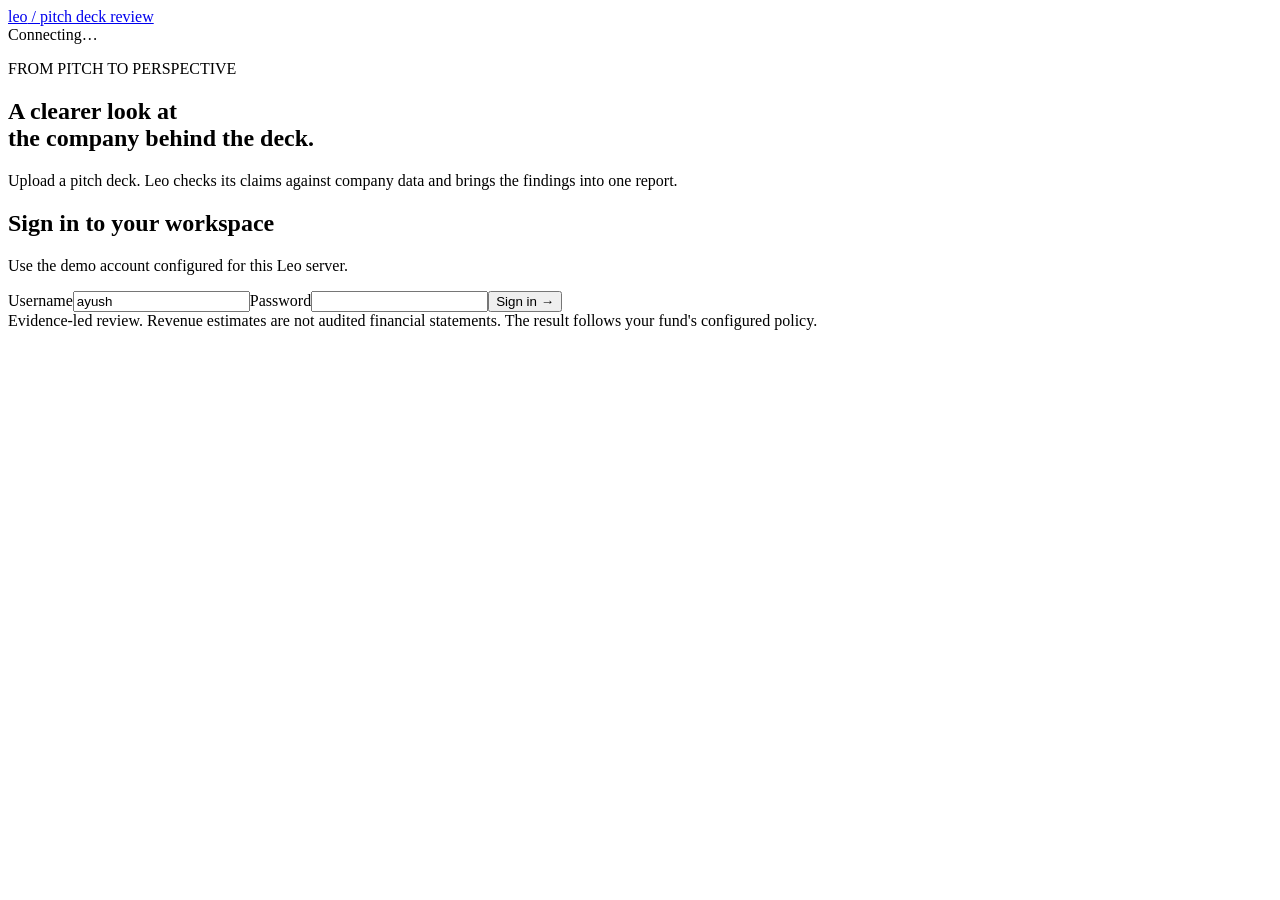
==== app/web/index.html @ f70f9a35 "feat(ui): add authenticated pitch deck upload and report interface Provide a responsive, dependency-" ====
<!doctype html>
<html lang="en">
<head>
  <meta charset="utf-8"><meta name="viewport" content="width=device-width, initial-scale=1">
  <title>Leo · Pitch deck review</title><link rel="stylesheet" href="/ui/style.css">
  <script src="/ui/app.js" defer></script>
</head>
<body>
  <header><a class="brand" href="/">leo<span> / pitch deck review</span></a><div><span id="mode" class="badge">Connecting…</span> <button id="signout" class="quiet" hidden>Sign out</button></div></header>
  <main>
    <section class="intro"><p class="eyebrow">FROM PITCH TO PERSPECTIVE</p><h1>A clearer look at<br>the company behind the deck.</h1><p>Upload a pitch deck. Leo checks its claims against company data and brings the findings into one report.</p></section>
    <p id="error" class="error" role="alert" hidden></p>
    <section id="login-panel" class="panel narrow"><h2>Sign in to your workspace</h2><p>Use the demo account configured for this Leo server.</p>
      <form id="login"><label>Username<input id="username" name="username" autocomplete="username" required maxlength="100" value="ayush"></label><label>Password<input id="password" name="password" type="password" autocomplete="current-password" required maxlength="1024"></label><button type="submit">Sign in <span aria-hidden="true">→</span></button></form>
    </section>
    <section id="workspace" hidden>
      <section class="panel" id="upload-panel"><div class="section-title"><div><p class="eyebrow">NEW REVIEW</p><h2>Start with a pitch deck</h2></div><span class="muted">PDF · up to 20 MB</span></div>
        <form id="upload"><fieldset id="upload-fields"><label class="dropzone">Your pitch deck<input id="deck" name="deck" type="file" accept=".pdf,application/pdf" required><span>Choose a PDF from your computer.</span></label>
        <div class="fields"><label>Company name<input name="company_name" required maxlength="500" placeholder="Acme"></label><label>Company website domain <span class="muted">optional</span><input name="domain" placeholder="acme.com"><small>This is the company's website, not its office location.</small></label><label>Maximum investment · USD<input name="max_check_usd" type="number" min="0" step="any" value="100000" required><small>Your fund's upper investment limit.</small></label><label>Company stage<input name="stage" maxlength="100" value="growth" required><small>For example: seed, early, or growth.</small></label></div>
        <button id="review-button" type="submit">Review this deck <span aria-hidden="true">→</span></button></fieldset></form>
      </section>
      <section class="panel progress-panel" id="progress-panel" hidden aria-live="polite"><div class="section-title"><h2 id="phase">Preparing your review</h2><span id="spinner" class="spinner" aria-hidden="true"></span></div><p id="progress-note">The review can take several minutes. Progress below comes from the server.</p><p id="run-label" class="muted"></p><ul id="agents" class="agent-list"></ul></section>
      <section class="panel resume-panel"><form id="resume"><label>Open or reconnect to an existing review<input id="run-id" placeholder="Run ID" required></label><button type="submit" class="secondary" id="resume-button">Open report</button></form></section>
      <section id="result" class="panel" hidden aria-live="polite"><div class="section-title"><h2>Your report</h2><div class="downloads"><button id="download-md" class="secondary">Download Markdown</button><button id="download-json" class="secondary">Download JSON</button></div></div><div id="report-content"></div></section>
    </section>
    <footer>Evidence-led review. Revenue estimates are not audited financial statements. The result follows your fund's configured policy.</footer>
  </main>
</body>
</html>
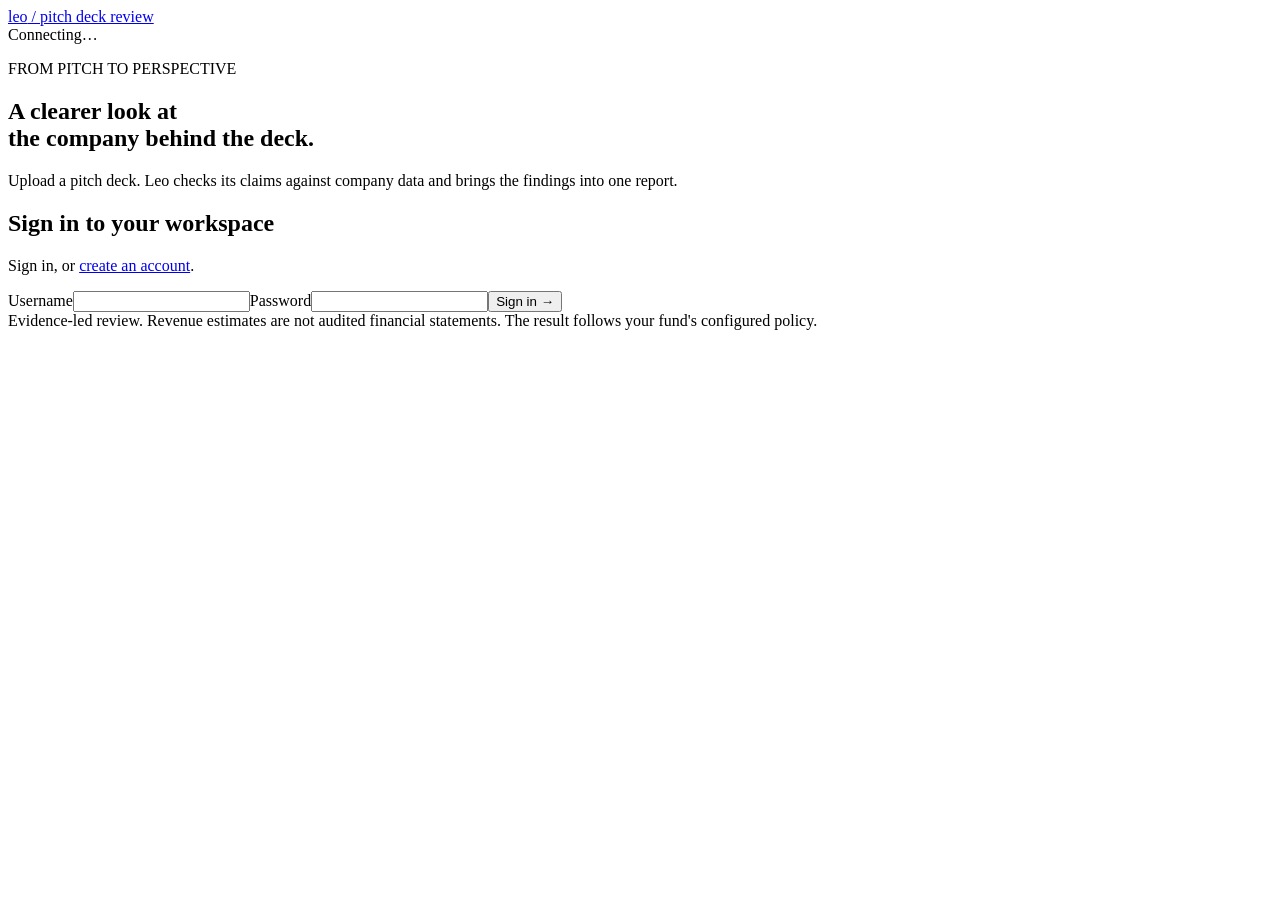
==== commit 5e655e7b: "feat(web): sign up from the page The page had only a sign-in form, so every new person needed the de" ====
--- a/app/web/index.html
+++ b/app/web/index.html
@@ -10,8 +10,11 @@
   <main>
     <section class="intro"><p class="eyebrow">FROM PITCH TO PERSPECTIVE</p><h1>A clearer look at<br>the company behind the deck.</h1><p>Upload a pitch deck. Leo checks its claims against company data and brings the findings into one report.</p></section>
     <p id="error" class="error" role="alert" hidden></p>
-    <section id="login-panel" class="panel narrow"><h2>Sign in to your workspace</h2><p>Use the demo account configured for this Leo server.</p>
-      <form id="login"><label>Username<input id="username" name="username" autocomplete="username" required maxlength="100" value="ayush"></label><label>Password<input id="password" name="password" type="password" autocomplete="current-password" required maxlength="1024"></label><button type="submit">Sign in <span aria-hidden="true">→</span></button></form>
+    <section id="login-panel" class="panel narrow"><h2>Sign in to your workspace</h2><p>Sign in, or <a href="#" id="show-signup">create an account</a>.</p>
+      <form id="login"><label>Username<input id="username" name="username" autocomplete="username" required maxlength="100"></label><label>Password<input id="password" name="password" type="password" autocomplete="current-password" required maxlength="1024"></label><button type="submit">Sign in <span aria-hidden="true">→</span></button></form>
+    </section>
+    <section id="signup-panel" class="panel narrow" hidden><h2>Create your account</h2><p>Already have one? <a href="#" id="show-login">Sign in</a>.</p>
+      <form id="signup"><label>Username<input id="signup-username" name="username" autocomplete="username" required minlength="3" maxlength="32" pattern="[A-Za-z0-9][A-Za-z0-9_.\-]{2,31}"><small>3 to 32 characters: letters, digits, dot, dash or underscore.</small></label><label>Password<input id="signup-password" name="password" type="password" autocomplete="new-password" required minlength="10" maxlength="1024"><small>At least 10 characters.</small></label><button type="submit">Create account <span aria-hidden="true">→</span></button></form>
     </section>
     <section id="workspace" hidden>
       <section class="panel" id="upload-panel"><div class="section-title"><div><p class="eyebrow">NEW REVIEW</p><h2>Start with a pitch deck</h2></div><span class="muted">PDF · up to 20 MB</span></div>
@@ -21,7 +24,7 @@
       </section>
       <section class="panel progress-panel" id="progress-panel" hidden aria-live="polite"><div class="section-title"><h2 id="phase">Preparing your review</h2><span id="spinner" class="spinner" aria-hidden="true"></span></div><p id="progress-note">The review can take several minutes. Progress below comes from the server.</p><p id="run-label" class="muted"></p><ul id="agents" class="agent-list"></ul></section>
       <section class="panel resume-panel"><form id="resume"><label>Open or reconnect to an existing review<input id="run-id" placeholder="Run ID" required></label><button type="submit" class="secondary" id="resume-button">Open report</button></form></section>
-      <section id="result" class="panel" hidden aria-live="polite"><div class="section-title"><h2>Your report</h2><div class="downloads"><button id="download-md" class="secondary">Download Markdown</button><button id="download-json" class="secondary">Download JSON</button></div></div><div id="report-content"></div></section>
+      <section id="result" class="panel" hidden aria-live="polite"><div class="section-title"><h2 id="result-title">Your report</h2><div class="downloads"><button id="download-md" class="secondary">Download Markdown</button><button id="download-json" class="secondary">Download JSON</button></div></div><div id="failure-actions" hidden><p id="failure-reason"></p><p id="failure-detail" class="muted"></p><button id="retry-review" type="button">Retry this review</button><p id="retry-note" class="muted">A retry starts a new analysis of the saved PDF and may use provider credits. The original run is preserved.</p></div><div id="report-content"></div></section>
     </section>
     <footer>Evidence-led review. Revenue estimates are not audited financial statements. The result follows your fund's configured policy.</footer>
   </main>
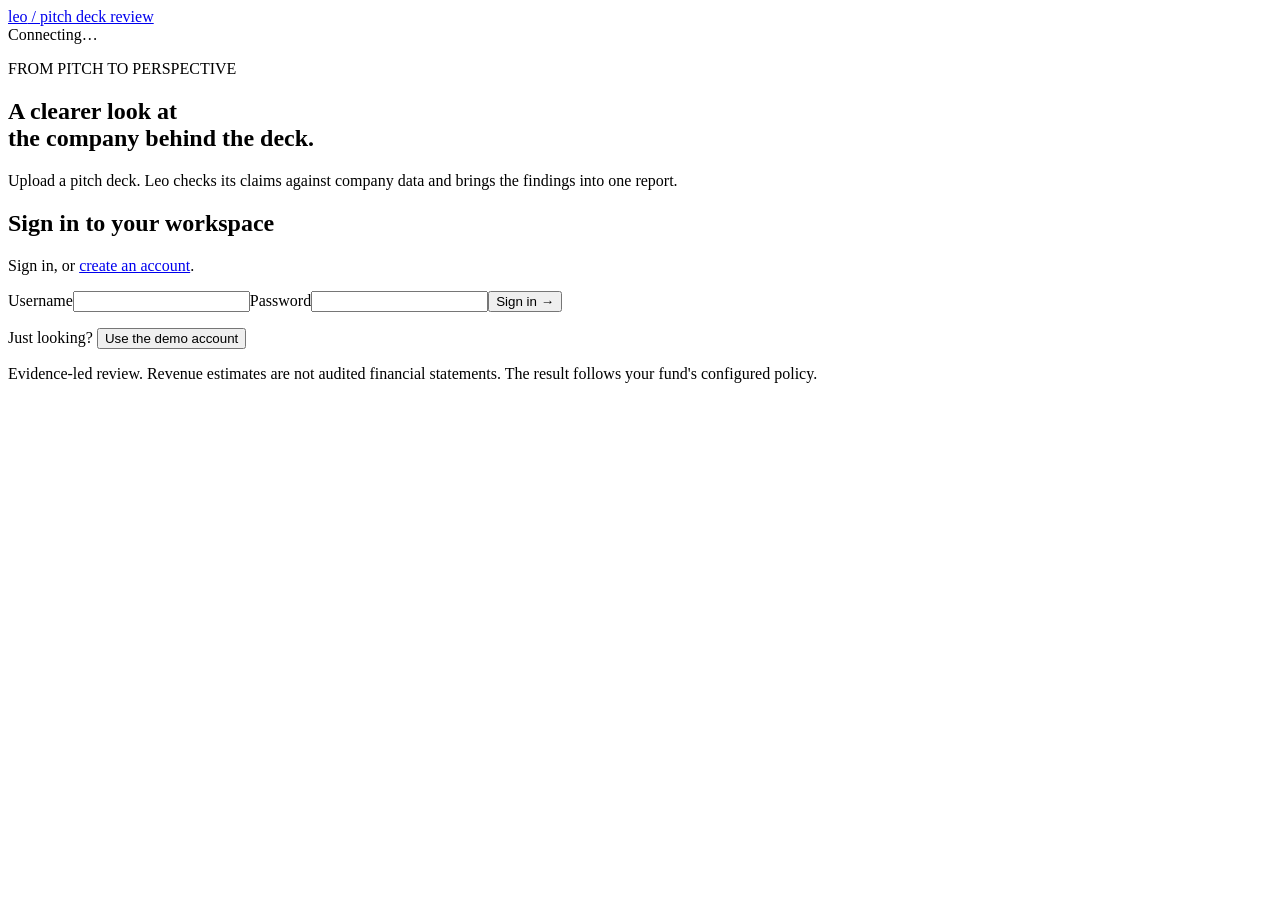
==== commit 481e88bc: "feat(web): one-click demo account on the sign-in page Adds a Use the demo account button under the s" ====
--- a/app/web/index.html
+++ b/app/web/index.html
@@ -12,6 +12,7 @@
     <p id="error" class="error" role="alert" hidden></p>
     <section id="login-panel" class="panel narrow"><h2>Sign in to your workspace</h2><p>Sign in, or <a href="#" id="show-signup">create an account</a>.</p>
       <form id="login"><label>Username<input id="username" name="username" autocomplete="username" required maxlength="100"></label><label>Password<input id="password" name="password" type="password" autocomplete="current-password" required maxlength="1024"></label><button type="submit">Sign in <span aria-hidden="true">→</span></button></form>
+      <p class="muted">Just looking? <button id="demo-login" type="button" class="secondary">Use the demo account</button></p>
     </section>
     <section id="signup-panel" class="panel narrow" hidden><h2>Create your account</h2><p>Already have one? <a href="#" id="show-login">Sign in</a>.</p>
       <form id="signup"><label>Username<input id="signup-username" name="username" autocomplete="username" required minlength="3" maxlength="32" pattern="[A-Za-z0-9][A-Za-z0-9_.\-]{2,31}"><small>3 to 32 characters: letters, digits, dot, dash or underscore.</small></label><label>Password<input id="signup-password" name="password" type="password" autocomplete="new-password" required minlength="10" maxlength="1024"><small>At least 10 characters.</small></label><button type="submit">Create account <span aria-hidden="true">→</span></button></form>
